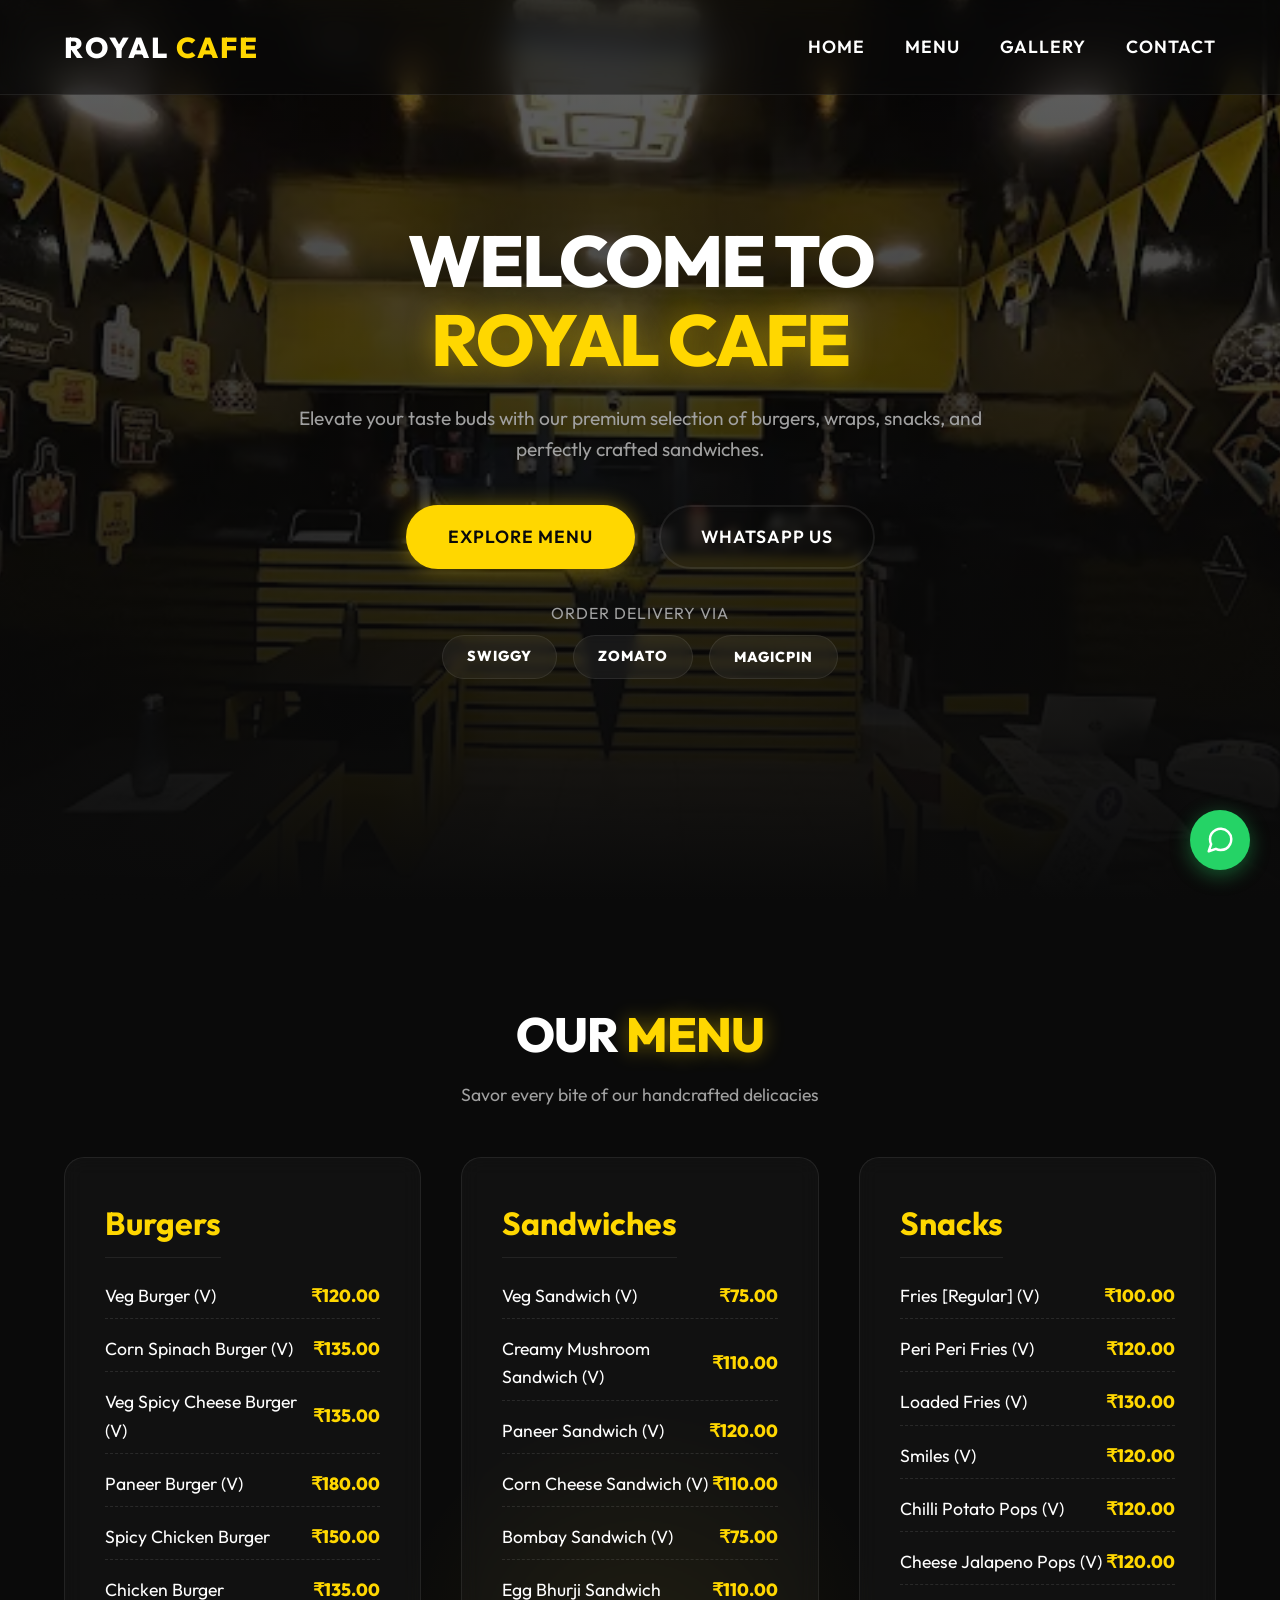
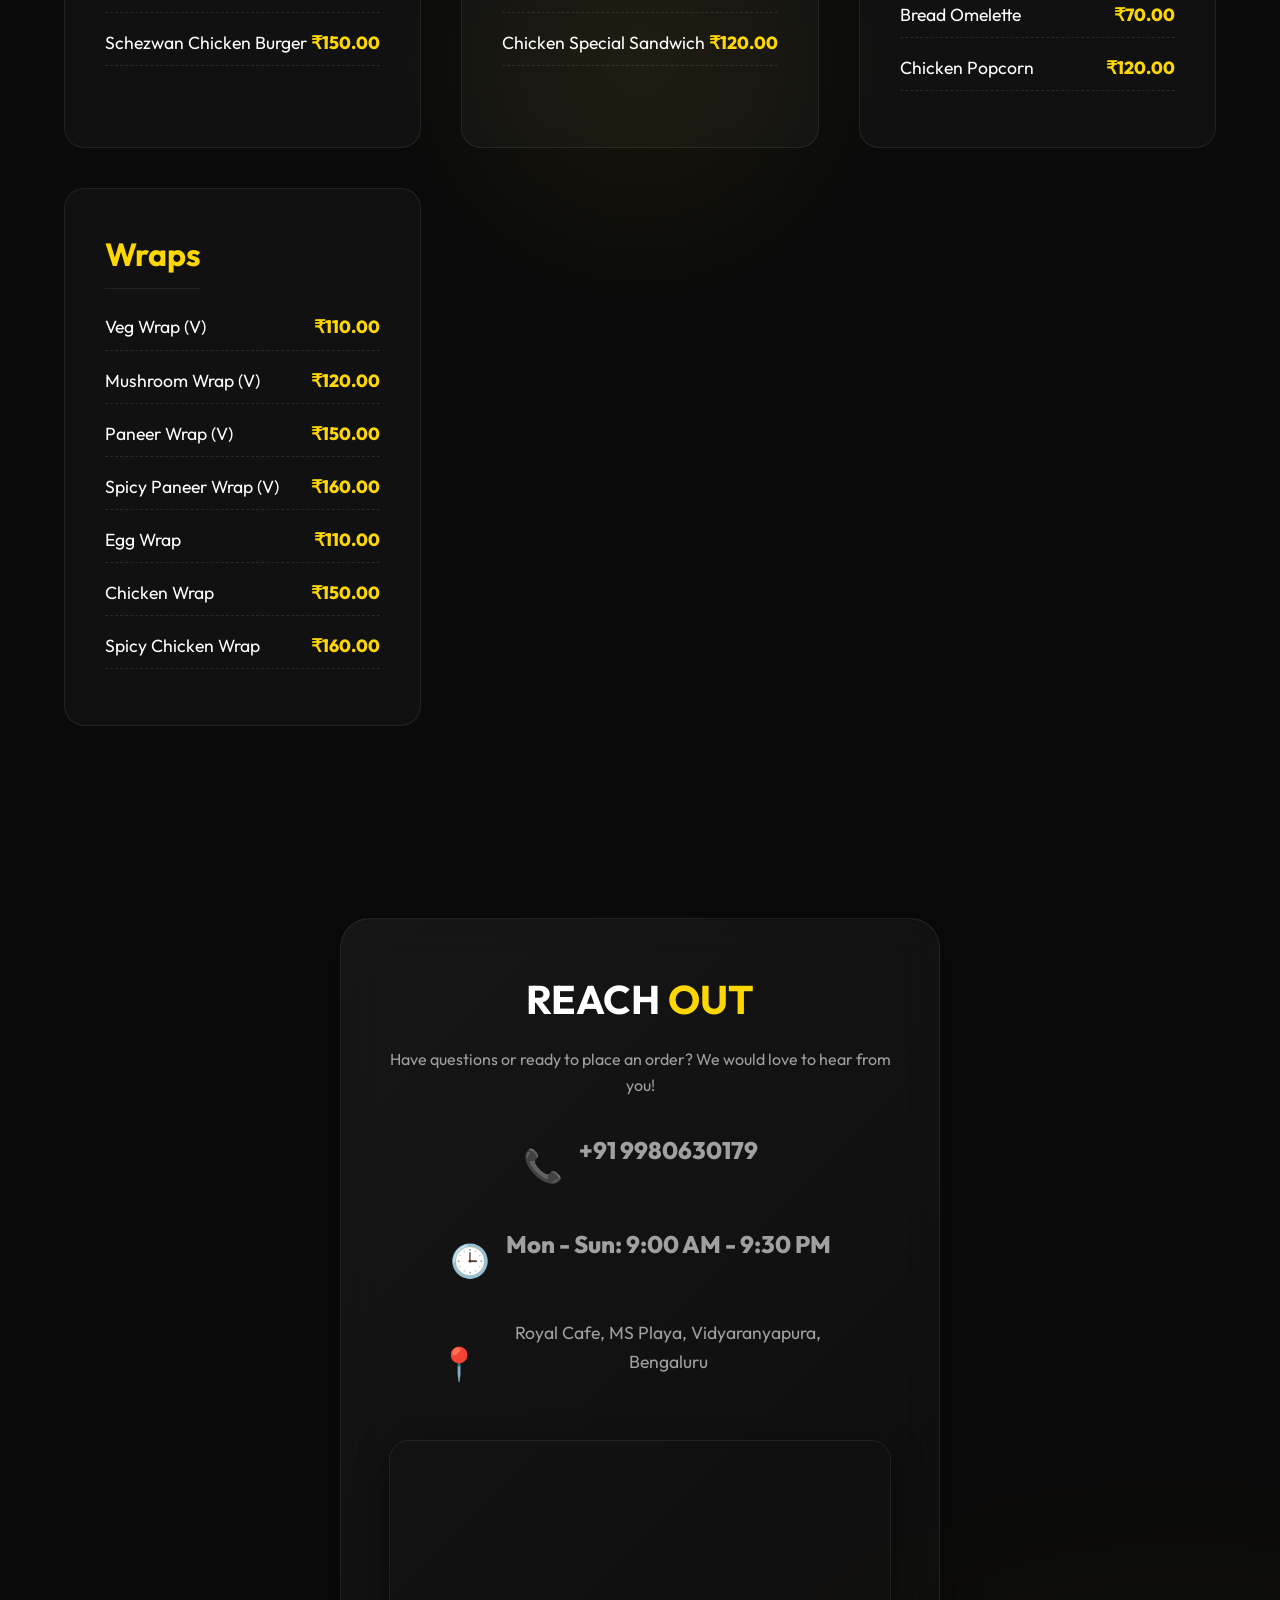
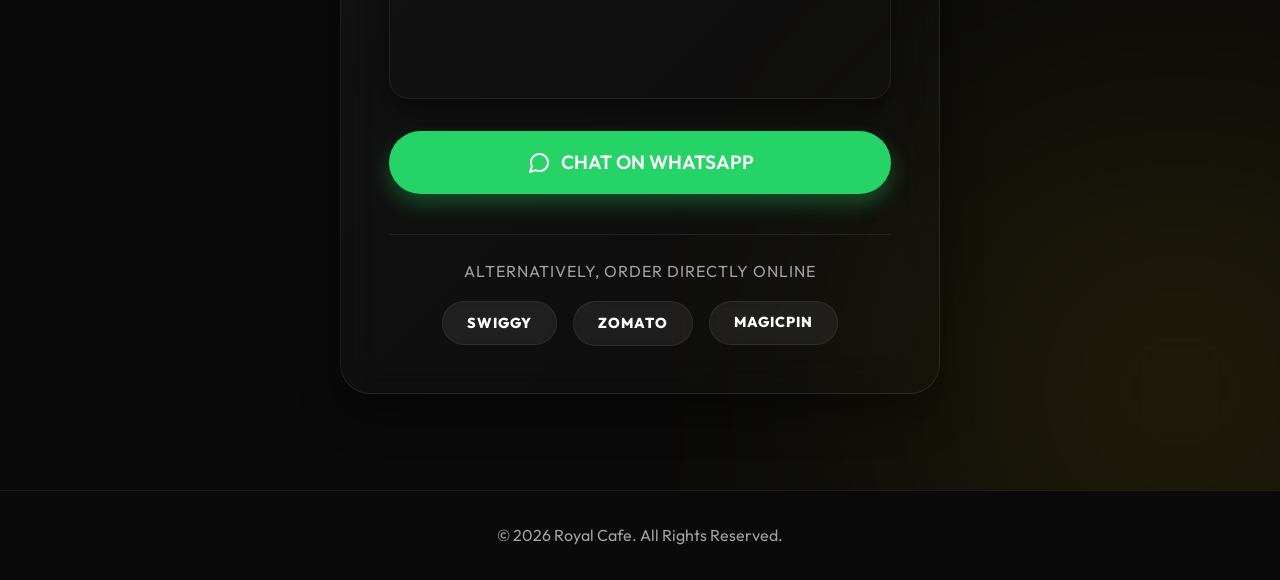
==== index.html @ f2dccd36 "Add files via upload" ====
<!DOCTYPE html>
<html lang="en">
<head>
    <meta charset="UTF-8">
    <meta name="viewport" content="width=device-width, initial-scale=1.0">
    <title>Royal Cafe | Exquisite Taste</title>
    <meta name="description" content="Discover Royal Cafe's aesthetic vibe, mouthwatering burgers, sandwiches, wraps, and snacks. Dine in or order via WhatsApp.">
    <link href="https://fonts.googleapis.com/css2?family=Outfit:wght@300;400;600;800&display=swap" rel="stylesheet">
    <link rel="stylesheet" href="styles.css">
</head>
<body>

    <!-- Navigation -->
    <nav class="navbar">
        <div class="logo">ROYAL <span>CAFE</span></div>
        <ul class="nav-links">
            <li><a href="#home">Home</a></li>
            <li><a href="#menu">Menu</a></li>
            <li><a href="gallery.html">Gallery</a></li>
            <li><a href="#contact">Contact</a></li>
        </ul>
        <div class="hamburger">
            <span class="bar"></span>
            <span class="bar"></span>
            <span class="bar"></span>
        </div>
    </nav>

    <!-- Hero Section -->
    <header id="home" class="hero">
        <div class="hero-bg" style="background-image: url('interior (2).webp');"></div>
        <div class="hero-overlay"></div>
        <div class="hero-content reveal">
            <h1>Welcome to <br><span>Royal Cafe</span></h1>
            <p>Elevate your taste buds with our premium selection of burgers, wraps, snacks, and perfectly crafted sandwiches.</p>
            <div class="hero-buttons">
                <a href="#menu" class="btn btn-primary">Explore Menu</a>
                <a href="https://wa.me/919980630179" target="_blank" class="btn btn-secondary">WhatsApp Us</a>
            </div>
            <div class="delivery-partners" style="margin-top: 2rem;">
                <p style="font-size: 1rem; color: var(--text-muted); margin-bottom: 0.5rem; text-transform: uppercase; letter-spacing: 1px;">Order Delivery via</p>
                <div class="partner-links">
                    <a href="https://www.swiggy.com/city/bangalore/royal-cafe-ms-playa-vidyaranyapura-rest906456?utm_source=GooglePlaceOrder&utm_campaign=GoogleMap&is_retargeting=true&media_source=GooglePlaceOrder" target="_blank" class="btn-partner swiggy">Swiggy</a>
                    <a href="https://www.zomato.com/bangalore/royal-cafe-3-yelahanka-bangalore/order" target="_blank" class="btn-partner zomato">Zomato</a>
                    <a href="https://magicpin.in/Bangalore/Vidyaranyapura/Restaurant/Royal-Cafe/store/172638a/delivery/?utm_source=reserve_google&utm_campaign=starter_integration&tabType=delivery&utm_medium=delivery&rwg_token=AFd1xnEIFIDOJBUjgpgEuoTiCwUK1Gg9HE5G6kURZwYyQEnGKl_tK2FlZYWkw2JSVCEMwTXDHV5UgAfMB9CC8qQQxAIZXKA6AQ%3D%3D" target="_blank" class="btn-partner magicpin">MagicPin</a>
                </div>
            </div>
        </div>
    </header>

    <!-- Menu Section -->
    <section id="menu" class="menu-section">
        <div class="section-title reveal">
            <h2>Our <span>Menu</span></h2>
            <p>Savor every bite of our handcrafted delicacies</p>
        </div>

        <div class="menu-container reveal">
            <!-- Burgers -->
            <div class="menu-category">
                <h3>Burgers</h3>
                <ul class="menu-list">
                    <li><span class="item-name">Veg Burger (V)</span> <span class="item-price">₹120.00</span></li>
                    <li><span class="item-name">Corn Spinach Burger (V)</span> <span class="item-price">₹135.00</span></li>
                    <li><span class="item-name">Veg Spicy Cheese Burger (V)</span> <span class="item-price">₹135.00</span></li>
                    <li><span class="item-name">Paneer Burger (V)</span> <span class="item-price">₹180.00</span></li>
                    <li><span class="item-name">Spicy Chicken Burger</span> <span class="item-price">₹150.00</span></li>
                    <li><span class="item-name">Chicken Burger</span> <span class="item-price">₹135.00</span></li>
                    <li><span class="item-name">Schezwan Chicken Burger</span> <span class="item-price">₹150.00</span></li>
                </ul>
            </div>

            <!-- Sandwiches -->
            <div class="menu-category">
                <h3>Sandwiches</h3>
                <ul class="menu-list">
                    <li><span class="item-name">Veg Sandwich (V)</span> <span class="item-price">₹75.00</span></li>
                    <li><span class="item-name">Creamy Mushroom Sandwich (V)</span> <span class="item-price">₹110.00</span></li>
                    <li><span class="item-name">Paneer Sandwich (V)</span> <span class="item-price">₹120.00</span></li>
                    <li><span class="item-name">Corn Cheese Sandwich (V)</span> <span class="item-price">₹110.00</span></li>
                    <li><span class="item-name">Bombay Sandwich (V)</span> <span class="item-price">₹75.00</span></li>
                    <li><span class="item-name">Egg Bhurji Sandwich</span> <span class="item-price">₹110.00</span></li>
                    <li><span class="item-name">Chicken Special Sandwich</span> <span class="item-price">₹120.00</span></li>
                </ul>
            </div>

            <!-- Snacks -->
            <div class="menu-category">
                <h3>Snacks</h3>
                <ul class="menu-list">
                    <li><span class="item-name">Fries [Regular] (V)</span> <span class="item-price">₹100.00</span></li>
                    <li><span class="item-name">Peri Peri Fries (V)</span> <span class="item-price">₹120.00</span></li>
                    <li><span class="item-name">Loaded Fries (V)</span> <span class="item-price">₹130.00</span></li>
                    <li><span class="item-name">Smiles (V)</span> <span class="item-price">₹120.00</span></li>
                    <li><span class="item-name">Chilli Potato Pops (V)</span> <span class="item-price">₹120.00</span></li>
                    <li><span class="item-name">Cheese Jalapeno Pops (V)</span> <span class="item-price">₹120.00</span></li>
                    <li><span class="item-name">Bread Omelette</span> <span class="item-price">₹70.00</span></li>
                    <li><span class="item-name">Chicken Popcorn</span> <span class="item-price">₹120.00</span></li>
                </ul>
            </div>

            <!-- Wraps -->
            <div class="menu-category">
                <h3>Wraps</h3>
                <ul class="menu-list">
                    <li><span class="item-name">Veg Wrap (V)</span> <span class="item-price">₹110.00</span></li>
                    <li><span class="item-name">Mushroom Wrap (V)</span> <span class="item-price">₹120.00</span></li>
                    <li><span class="item-name">Paneer Wrap (V)</span> <span class="item-price">₹150.00</span></li>
                    <li><span class="item-name">Spicy Paneer Wrap (V)</span> <span class="item-price">₹160.00</span></li>
                    <li><span class="item-name">Egg Wrap</span> <span class="item-price">₹110.00</span></li>
                    <li><span class="item-name">Chicken Wrap</span> <span class="item-price">₹150.00</span></li>
                    <li><span class="item-name">Spicy Chicken Wrap</span> <span class="item-price">₹160.00</span></li>
                </ul>
            </div>
        </div>
    </section>

    <!-- Contact Section -->
    <section id="contact" class="contact-section reveal">
        <div class="contact-container">
            <div class="contact-card">
                <h2>Reach <span>Out</span></h2>
                <p>Have questions or ready to place an order? We would love to hear from you!</p>
                
                <div class="contact-details" style="flex-direction: column; gap: 1.5rem; align-items: center;">
                    <div class="detail">
                        <span class="icon">📞</span>
                        <p>+91 9980630179</p>
                    </div>
                    <div class="detail">
                        <span class="icon">🕒</span>
                        <p>Mon - Sun: 9:00 AM - 9:30 PM</p>
                    </div>
                    <div class="detail" style="font-size: 1.1rem; color: var(--text-muted); font-weight: 400; max-width: 80%;">
                        <span class="icon">📍</span>
                        <p>Royal Cafe, MS Playa, Vidyaranyapura, Bengaluru</p>
                    </div>
                </div>

                <!-- Google Maps Embed -->
                <div class="map-container" style="border-radius: 20px; overflow: hidden; margin-bottom: 2rem; border: 1px solid var(--border); box-shadow: 0 10px 30px rgba(0,0,0,0.5);">
                    <iframe 
                        src="https://maps.google.com/maps?q=13.0892763,77.5465783&z=16&output=embed" 
                        width="100%" 
                        height="250" 
                        style="border:0;" 
                        allowfullscreen="" 
                        loading="lazy" 
                        referrerpolicy="no-referrer-when-downgrade">
                    </iframe>
                </div>

                <a href="https://wa.me/919980630179" target="_blank" class="whatsapp-btn">
                    <svg viewBox="0 0 24 24" width="24" height="24" stroke="currentColor" stroke-width="2" fill="none" stroke-linecap="round" stroke-linejoin="round" class="css-i6dzq1"><path d="M21 11.5a8.38 8.38 0 0 1-.9 3.8 8.5 8.5 0 0 1-7.6 4.7 8.38 8.38 0 0 1-3.8-.9L3 21l1.9-5.7a8.38 8.38 0 0 1-.9-3.8 8.5 8.5 0 0 1 4.7-7.6 8.38 8.38 0 0 1 3.8-.9h.5a8.48 8.48 0 0 1 8 8v.5z"></path></svg>
                    Chat on WhatsApp
                </a>

                <div class="delivery-partners" style="margin-top: 2.5rem; border-top: 1px solid var(--border); padding-top: 1.5rem;">
                    <p style="font-size: 1rem; color: var(--text-muted); margin-bottom: 1rem; text-transform: uppercase; letter-spacing: 1px;">Alternatively, Order directly online</p>
                    <div class="partner-links" style="justify-content: center;">
                        <a href="https://www.swiggy.com/city/bangalore/royal-cafe-ms-playa-vidyaranyapura-rest906456?utm_source=GooglePlaceOrder&utm_campaign=GoogleMap&is_retargeting=true&media_source=GooglePlaceOrder" target="_blank" class="btn-partner swiggy">Swiggy</a>
                        <a href="https://www.zomato.com/bangalore/royal-cafe-3-yelahanka-bangalore/order" target="_blank" class="btn-partner zomato">Zomato</a>
                        <a href="https://magicpin.in/Bangalore/Vidyaranyapura/Restaurant/Royal-Cafe/store/172638a/delivery/?utm_source=reserve_google&utm_campaign=starter_integration&tabType=delivery&utm_medium=delivery&rwg_token=AFd1xnEIFIDOJBUjgpgEuoTiCwUK1Gg9HE5G6kURZwYyQEnGKl_tK2FlZYWkw2JSVCEMwTXDHV5UgAfMB9CC8qQQxAIZXKA6AQ%3D%3D" target="_blank" class="btn-partner magicpin">MagicPin</a>
                    </div>
                </div>
            </div>
        </div>
    </section>

    <!-- Floating WhatsApp Icon -->
    <a href="https://wa.me/919980630179" target="_blank" class="floating-wa" aria-label="WhatsApp">
        <svg viewBox="0 0 24 24" width="30" height="30" stroke="currentColor" stroke-width="2" fill="none" stroke-linecap="round" stroke-linejoin="round" class="css-i6dzq1"><path d="M21 11.5a8.38 8.38 0 0 1-.9 3.8 8.5 8.5 0 0 1-7.6 4.7 8.38 8.38 0 0 1-3.8-.9L3 21l1.9-5.7a8.38 8.38 0 0 1-.9-3.8 8.5 8.5 0 0 1 4.7-7.6 8.38 8.38 0 0 1 3.8-.9h.5a8.48 8.48 0 0 1 8 8v.5z"></path></svg>
    </a>

    <footer>
        <p>&copy; 2026 Royal Cafe. All Rights Reserved.</p>
    </footer>

    <script src="script.js"></script>
</body>
</html>
---- styles.css ----
/* ===== VARS ===== */
:root {
    --bg-dark: #0a0a0a;
    --bg-surface: #141414;
    --bg-card: rgba(255, 255, 255, 0.03);
    
    --primary: #FFD700;
    --primary-glow: rgba(255, 215, 0, 0.4);
    --primary-dark: #ccac00;
    
    --text-main: #ffffff;
    --text-muted: #a0a0a0;
    
    --border: rgba(255, 255, 255, 0.08);
    
    --transition: all 0.3s cubic-bezier(0.25, 0.8, 0.25, 1);
}

/* ===== RESET ===== */
* {
    margin: 0;
    padding: 0;
    box-sizing: border-box;
}

html {
    scroll-behavior: smooth;
    font-family: 'Outfit', sans-serif;
    background-color: var(--bg-dark);
    color: var(--text-main);
    overflow-x: hidden;
}

body {
    overflow-x: hidden;
    line-height: 1.6;
}

a {
    text-decoration: none;
    color: inherit;
    transition: var(--transition);
}

ul {
    list-style: none;
}

/* ===== UTILITIES ===== */
.section-title {
    text-align: center;
    margin-bottom: 3rem;
    position: relative;
    z-index: 2;
}

.section-title h2 {
    font-size: 3rem;
    font-weight: 800;
    letter-spacing: -1px;
    text-transform: uppercase;
    color: var(--text-main);
}

.section-title h2 span {
    color: var(--primary);
    text-shadow: 0 0 20px var(--primary-glow);
}

.section-title p {
    color: var(--text-muted);
    font-size: 1.1rem;
    margin-top: 0.5rem;
}

/* ===== NAVBAR ===== */
.navbar {
    position: fixed;
    top: 0;
    left: 0;
    width: 100%;
    padding: 1.5rem 5%;
    display: flex;
    justify-content: space-between;
    align-items: center;
    z-index: 1000;
    background: rgba(10, 10, 10, 0.5);
    backdrop-filter: blur(15px);
    -webkit-backdrop-filter: blur(15px);
    border-bottom: 1px solid var(--border);
    transition: var(--transition);
}

.navbar.scrolled {
    padding: 1rem 5%;
    background: rgba(10, 10, 10, 0.85);
    box-shadow: 0 4px 30px rgba(0, 0, 0, 0.5);
}

.logo {
    font-size: 1.8rem;
    font-weight: 800;
    letter-spacing: 2px;
}

.logo span {
    color: var(--primary);
}

.nav-links {
    display: flex;
    gap: 2.5rem;
}

.nav-links li a {
    font-weight: 600;
    font-size: 1.1rem;
    text-transform: uppercase;
    letter-spacing: 1px;
    position: relative;
}

.nav-links li a::after {
    content: '';
    position: absolute;
    width: 0;
    height: 2px;
    background: var(--primary);
    left: 0;
    bottom: -5px;
    transition: var(--transition);
    box-shadow: 0 0 10px var(--primary-glow);
}

.nav-links li a:hover::after, .nav-links li a.active::after {
    width: 100%;
}

.nav-links li a:hover {
    color: var(--primary);
}

/* Mobile Menu Toggle */
.hamburger {
    display: none;
    cursor: pointer;
}

.bar {
    display: block;
    width: 25px;
    height: 3px;
    margin: 5px auto;
    background-color: var(--text-main);
    transition: var(--transition);
}

/* ===== HERO SECTION ===== */
.hero {
    position: relative;
    height: 100vh;
    display: flex;
    align-items: center;
    justify-content: center;
    text-align: center;
    overflow: hidden;
}

.hero-bg {
    position: absolute;
    top: 0;
    left: 0;
    width: 100%;
    height: 100%;
    background-size: cover;
    background-position: center;
    z-index: 1;
    transform: scale(1.1);
    animation: zoomOut 15s infinite alternate ease-in-out;
}

.hero-overlay {
    position: absolute;
    top: 0;
    left: 0;
    width: 100%;
    height: 100%;
    background: linear-gradient(180deg, rgba(0,0,0,0.6) 0%, rgba(10,10,10,1) 100%);
    z-index: 2;
}

.hero-content {
    position: relative;
    z-index: 3;
    max-width: 800px;
    padding: 0 20px;
}

.hero-content h1 {
    font-size: 4.5rem;
    font-weight: 800;
    line-height: 1.1;
    margin-bottom: 1.5rem;
    text-transform: uppercase;
    letter-spacing: -2px;
}

.hero-content h1 span {
    color: var(--primary);
    text-shadow: 0 0 30px var(--primary-glow);
}

.hero-content p {
    font-size: 1.2rem;
    color: var(--text-muted);
    margin-bottom: 2.5rem;
}

.hero-buttons {
    display: flex;
    gap: 1.5rem;
    justify-content: center;
}

.btn {
    padding: 1rem 2.5rem;
    font-size: 1.1rem;
    font-weight: 600;
    text-transform: uppercase;
    letter-spacing: 1px;
    border-radius: 50px;
    cursor: pointer;
    transition: var(--transition);
}

.btn-primary {
    background-color: var(--primary);
    color: var(--bg-dark);
    border: 2px solid var(--primary);
    box-shadow: 0 0 20px var(--primary-glow);
}

.btn-primary:hover {
    background-color: var(--primary-dark);
    border-color: var(--primary-dark);
    box-shadow: 0 0 30px var(--primary-glow);
    transform: translateY(-3px);
}

.btn-secondary {
    background: transparent;
    color: var(--text-main);
    border: 2px solid var(--border);
    backdrop-filter: blur(5px);
}

.btn-secondary:hover {
    border-color: var(--text-main);
    background: rgba(255,255,255,0.1);
    transform: translateY(-3px);
}

.partner-links {
    display: flex;
    gap: 1rem;
    justify-content: center;
    flex-wrap: wrap;
}

.btn-partner {
    padding: 0.6rem 1.5rem;
    font-size: 0.9rem;
    font-weight: 800;
    text-transform: uppercase;
    letter-spacing: 1px;
    border-radius: 50px;
    background: rgba(255, 255, 255, 0.05);
    border: 1px solid var(--border);
    backdrop-filter: blur(5px);
    transition: var(--transition);
}

.btn-partner.swiggy:hover {
    background-color: #fc8019;
    border-color: #fc8019;
    color: #fff;
    box-shadow: 0 5px 15px rgba(252, 128, 25, 0.4);
    transform: translateY(-3px);
}

.btn-partner.zomato:hover {
    background-color: #E23744;
    border-color: #E23744;
    color: #fff;
    box-shadow: 0 5px 15px rgba(226, 55, 68, 0.4);
    transform: translateY(-3px);
}

.btn-partner.magicpin:hover {
    background-color: #E91E63;
    border-color: #E91E63;
    color: #fff;
    box-shadow: 0 5px 15px rgba(233, 30, 99, 0.4);
    transform: translateY(-3px);
}

/* ===== MENU SECTION ===== */
.menu-section {
    padding: 6rem 5%;
    position: relative;
    background-color: var(--bg-dark);
}

.menu-section::before {
    content: '';
    position: absolute;
    top: 50%;
    left: 50%;
    transform: translate(-50%, -50%);
    width: 600px;
    height: 600px;
    background: radial-gradient(circle, var(--primary-glow) 0%, transparent 60%);
    opacity: 0.15;
    z-index: 1;
    pointer-events: none;
}

.menu-container {
    display: grid;
    grid-template-columns: repeat(auto-fit, minmax(320px, 1fr));
    gap: 2.5rem;
    position: relative;
    z-index: 2;
    max-width: 1400px;
    margin: 0 auto;
}

.menu-category {
    background: var(--bg-card);
    border: 1px solid var(--border);
    border-radius: 20px;
    padding: 2.5rem;
    backdrop-filter: blur(10px);
    -webkit-backdrop-filter: blur(10px);
    transition: var(--transition);
}

.menu-category:hover {
    transform: translateY(-10px);
    border-color: rgba(255, 215, 0, 0.3);
    box-shadow: 0 15px 30px rgba(0, 0, 0, 0.5), 0 0 20px rgba(255, 215, 0, 0.1);
}

.menu-category h3 {
    font-size: 2rem;
    color: var(--primary);
    margin-bottom: 1.5rem;
    border-bottom: 1px solid var(--border);
    padding-bottom: 0.5rem;
    display: inline-block;
}

.menu-list li {
    display: flex;
    justify-content: space-between;
    align-items: center;
    margin-bottom: 1rem;
    padding-bottom: 0.5rem;
    border-bottom: 1px dashed rgba(255,255,255,0.1);
    transition: var(--transition);
}

.menu-list li:hover {
    color: var(--primary);
    padding-left: 10px;
}

.item-name {
    font-weight: 400;
    font-size: 1.1rem;
}

.item-price {
    font-weight: 800;
    color: var(--primary);
    font-size: 1.1rem;
}

/* ===== GALLERY SECTION ===== */
.gallery-section {
    padding: 6rem 5%;
    background-color: var(--bg-surface);
}

.gallery-grid {
    display: grid;
    grid-template-columns: repeat(2, 1fr);
    gap: 1.5rem;
    max-width: 1200px;
    margin: 0 auto;
}

.gallery-item {
    position: relative;
    border-radius: 20px;
    overflow: hidden;
    aspect-ratio: 4/3;
}

.gallery-item img {
    width: 100%;
    height: 100%;
    object-fit: cover;
    transition: transform 0.6s cubic-bezier(0.25, 1, 0.5, 1);
}

.gallery-item::after {
    content: '';
    position: absolute;
    inset: 0;
    background: linear-gradient(to top, rgba(0,0,0,0.8) 0%, transparent 50%);
    opacity: 0;
    transition: var(--transition);
}

.gallery-item:hover img {
    transform: scale(1.1);
}

.gallery-item:hover::after {
    opacity: 1;
}

/* ===== CONTACT SECTION ===== */
.contact-section {
    padding: 6rem 5%;
    background-color: var(--bg-dark);
    position: relative;
    overflow: hidden;
}

.contact-section::before {
    content: '';
    position: absolute;
    bottom: -100px;
    right: -100px;
    width: 400px;
    height: 400px;
    background: var(--primary);
    filter: blur(150px);
    opacity: 0.15;
    z-index: 1;
}

.contact-container {
    max-width: 600px;
    margin: 0 auto;
    position: relative;
    z-index: 2;
}

.contact-card {
    background: linear-gradient(135deg, rgba(255,255,255,0.05) 0%, rgba(255,255,255,0.01) 100%);
    border: 1px solid var(--border);
    border-radius: 30px;
    padding: 3rem;
    text-align: center;
    backdrop-filter: blur(20px);
    -webkit-backdrop-filter: blur(20px);
    box-shadow: 0 20px 40px rgba(0,0,0,0.4);
}

.contact-card h2 {
    font-size: 2.5rem;
    text-transform: uppercase;
    margin-bottom: 1rem;
}

.contact-card h2 span {
    color: var(--primary);
}

.contact-card p {
    color: var(--text-muted);
    margin-bottom: 2rem;
}

.contact-details {
    display: flex;
    justify-content: center;
    margin-bottom: 2rem;
}

.detail {
    display: flex;
    align-items: center;
    gap: 1rem;
    font-size: 1.5rem;
    font-weight: 800;
}

.detail .icon {
    font-size: 2rem;
    color: var(--primary);
}

.whatsapp-btn {
    display: flex;
    align-items: center;
    justify-content: center;
    gap: 10px;
    background: #25D366; /* WhatsApp official green, but let's keep it vibrant */
    color: #fff;
    padding: 1rem 2rem;
    border-radius: 50px;
    font-size: 1.2rem;
    font-weight: 600;
    text-transform: uppercase;
    transition: var(--transition);
    box-shadow: 0 10px 20px rgba(37, 211, 102, 0.3);
}

.whatsapp-btn:hover {
    transform: translateY(-5px);
    box-shadow: 0 15px 30px rgba(37, 211, 102, 0.4);
}

/* ===== FLOATING WA ===== */
.floating-wa {
    position: fixed;
    bottom: 30px;
    right: 30px;
    background-color: #25D366;
    color: white;
    width: 60px;
    height: 60px;
    border-radius: 50%;
    display: flex;
    justify-content: center;
    align-items: center;
    box-shadow: 0 5px 20px rgba(37, 211, 102, 0.4);
    z-index: 1000;
    transition: var(--transition);
    animation: pulse 2s infinite;
}

.floating-wa:hover {
    transform: scale(1.1);
}

@keyframes pulse {
    0% {
        box-shadow: 0 0 0 0 rgba(37, 211, 102, 0.4);
    }
    70% {
        box-shadow: 0 0 0 15px rgba(37, 211, 102, 0);
    }
    100% {
        box-shadow: 0 0 0 0 rgba(37, 211, 102, 0);
    }
}

/* ===== FOOTER ===== */
footer {
    text-align: center;
    padding: 2rem;
    border-top: 1px solid var(--border);
    color: var(--text-muted);
}

/* ===== ANIMATIONS ===== */
@keyframes zoomOut {
    from {
        transform: scale(1.1);
    }
    to {
        transform: scale(1);
    }
}

/* Reveal classes for JS Intersection Observer */
.reveal {
    opacity: 0;
    transform: translateY(40px);
    transition: all 0.8s cubic-bezier(0.25, 0.8, 0.25, 1);
}

.reveal.active {
    opacity: 1;
    transform: translateY(0);
}

/* ===== RESPONSIVE ===== */
@media (max-width: 991px) {
    .hero-content h1 {
        font-size: 3.5rem;
    }
}

@media (max-width: 768px) {
    .hamburger {
        display: block;
    }

    .hamburger.active .bar:nth-child(2) {
        opacity: 0;
    }
    .hamburger.active .bar:nth-child(1) {
        transform: translateY(8px) rotate(45deg);
    }
    .hamburger.active .bar:nth-child(3) {
        transform: translateY(-8px) rotate(-45deg);
    }

    .nav-links {
        position: fixed;
        left: -100%;
        top: 70px;
        gap: 0;
        flex-direction: column;
        background-color: rgba(20, 20, 20, 0.95);
        backdrop-filter: blur(15px);
        width: 100%;
        text-align: center;
        transition: 0.5s;
        border-bottom: 1px solid var(--border);
    }

    .nav-links.active {
        left: 0;
    }

    .nav-links li {
        margin: 1rem 0;
    }

    .hero-buttons {
        flex-direction: column;
        gap: 1rem;
    }
    
    .gallery-grid {
        grid-template-columns: 1fr;
    }
    
    .menu-category h3 {
        font-size: 1.5rem;
    }
}
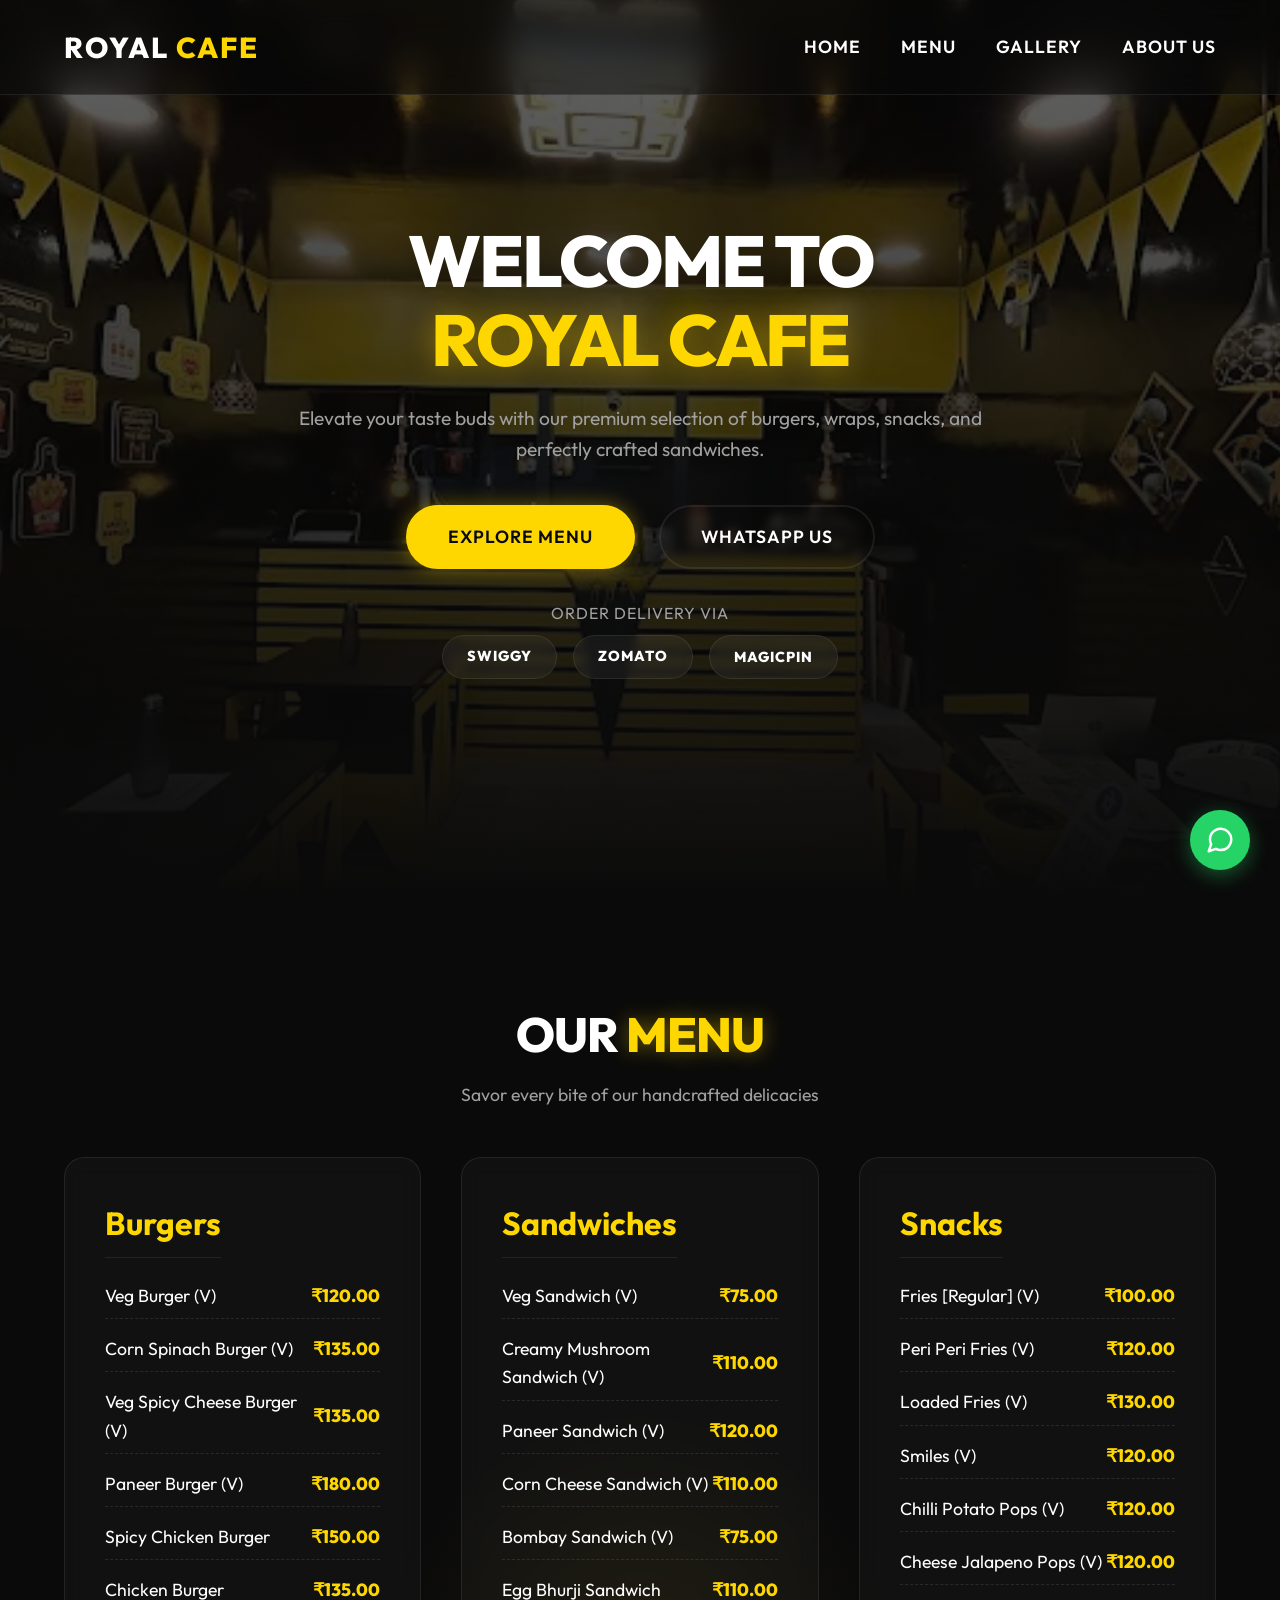
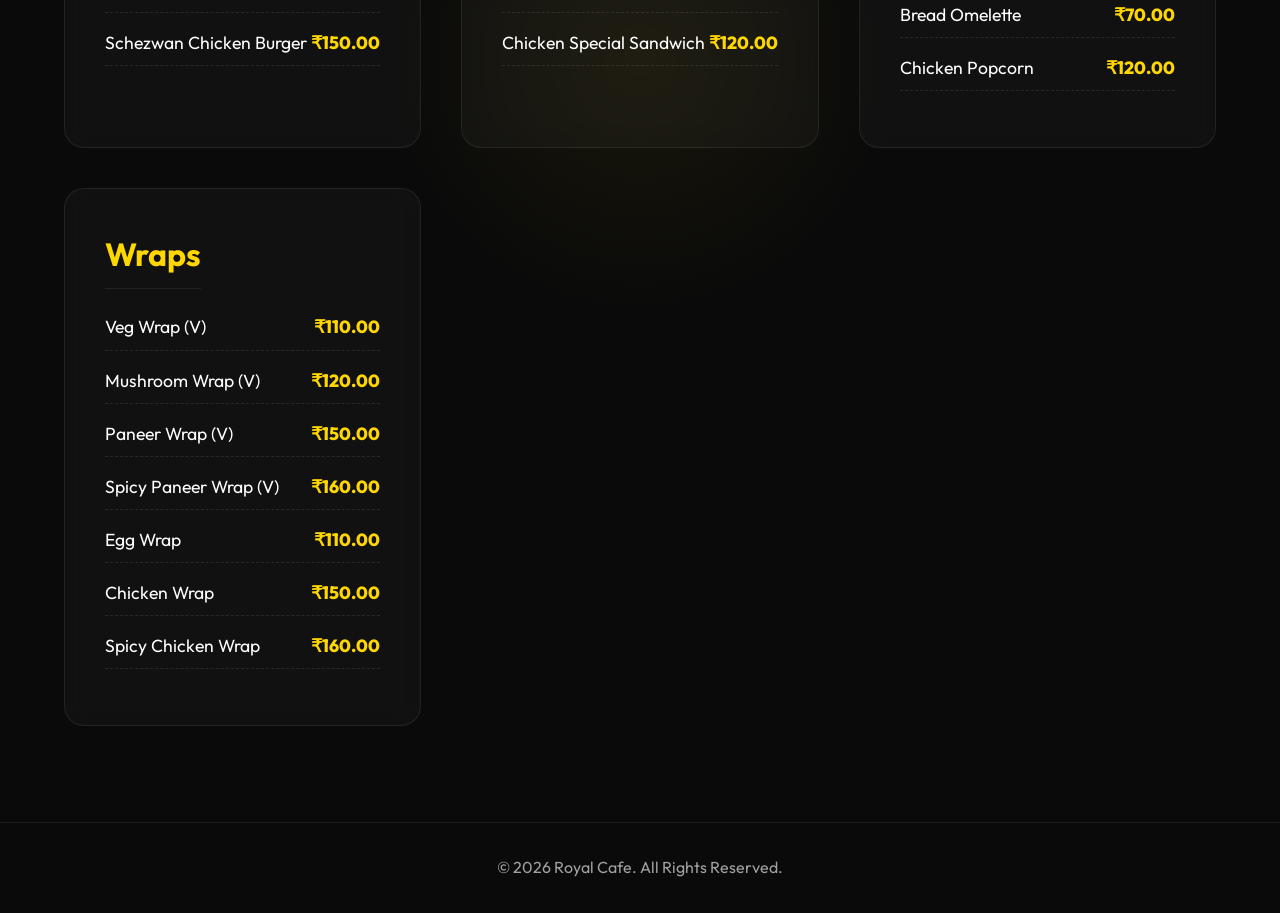
==== commit d1874850: "Add files via upload" ====
--- a/index.html
+++ b/index.html
@@ -11,13 +11,13 @@
 <body>
 
     <!-- Navigation -->
-    <nav class="navbar">
+    <nav class="navbar scrolled">
         <div class="logo">ROYAL <span>CAFE</span></div>
         <ul class="nav-links">
             <li><a href="#home">Home</a></li>
             <li><a href="#menu">Menu</a></li>
             <li><a href="gallery.html">Gallery</a></li>
-            <li><a href="#contact">Contact</a></li>
+            <li><a href="about.html">About Us</a></li>
         </ul>
         <div class="hamburger">
             <span class="bar"></span>
@@ -115,56 +115,6 @@
         </div>
     </section>
 
-    <!-- Contact Section -->
-    <section id="contact" class="contact-section reveal">
-        <div class="contact-container">
-            <div class="contact-card">
-                <h2>Reach <span>Out</span></h2>
-                <p>Have questions or ready to place an order? We would love to hear from you!</p>
-                
-                <div class="contact-details" style="flex-direction: column; gap: 1.5rem; align-items: center;">
-                    <div class="detail">
-                        <span class="icon">📞</span>
-                        <p>+91 9980630179</p>
-                    </div>
-                    <div class="detail">
-                        <span class="icon">🕒</span>
-                        <p>Mon - Sun: 9:00 AM - 9:30 PM</p>
-                    </div>
-                    <div class="detail" style="font-size: 1.1rem; color: var(--text-muted); font-weight: 400; max-width: 80%;">
-                        <span class="icon">📍</span>
-                        <p>Royal Cafe, MS Playa, Vidyaranyapura, Bengaluru</p>
-                    </div>
-                </div>
-
-                <!-- Google Maps Embed -->
-                <div class="map-container" style="border-radius: 20px; overflow: hidden; margin-bottom: 2rem; border: 1px solid var(--border); box-shadow: 0 10px 30px rgba(0,0,0,0.5);">
-                    <iframe 
-                        src="https://maps.google.com/maps?q=13.0892763,77.5465783&z=16&output=embed" 
-                        width="100%" 
-                        height="250" 
-                        style="border:0;" 
-                        allowfullscreen="" 
-                        loading="lazy" 
-                        referrerpolicy="no-referrer-when-downgrade">
-                    </iframe>
-                </div>
-
-                <a href="https://wa.me/919980630179" target="_blank" class="whatsapp-btn">
-                    <svg viewBox="0 0 24 24" width="24" height="24" stroke="currentColor" stroke-width="2" fill="none" stroke-linecap="round" stroke-linejoin="round" class="css-i6dzq1"><path d="M21 11.5a8.38 8.38 0 0 1-.9 3.8 8.5 8.5 0 0 1-7.6 4.7 8.38 8.38 0 0 1-3.8-.9L3 21l1.9-5.7a8.38 8.38 0 0 1-.9-3.8 8.5 8.5 0 0 1 4.7-7.6 8.38 8.38 0 0 1 3.8-.9h.5a8.48 8.48 0 0 1 8 8v.5z"></path></svg>
-                    Chat on WhatsApp
-                </a>
-
-                <div class="delivery-partners" style="margin-top: 2.5rem; border-top: 1px solid var(--border); padding-top: 1.5rem;">
-                    <p style="font-size: 1rem; color: var(--text-muted); margin-bottom: 1rem; text-transform: uppercase; letter-spacing: 1px;">Alternatively, Order directly online</p>
-                    <div class="partner-links" style="justify-content: center;">
-                        <a href="https://www.swiggy.com/city/bangalore/royal-cafe-ms-playa-vidyaranyapura-rest906456?utm_source=GooglePlaceOrder&utm_campaign=GoogleMap&is_retargeting=true&media_source=GooglePlaceOrder" target="_blank" class="btn-partner swiggy">Swiggy</a>
-                        <a href="https://www.zomato.com/bangalore/royal-cafe-3-yelahanka-bangalore/order" target="_blank" class="btn-partner zomato">Zomato</a>
-                        <a href="https://magicpin.in/Bangalore/Vidyaranyapura/Restaurant/Royal-Cafe/store/172638a/delivery/?utm_source=reserve_google&utm_campaign=starter_integration&tabType=delivery&utm_medium=delivery&rwg_token=AFd1xnEIFIDOJBUjgpgEuoTiCwUK1Gg9HE5G6kURZwYyQEnGKl_tK2FlZYWkw2JSVCEMwTXDHV5UgAfMB9CC8qQQxAIZXKA6AQ%3D%3D" target="_blank" class="btn-partner magicpin">MagicPin</a>
-                    </div>
-                </div>
-            </div>
-        </div>
     </section>
 
     <!-- Floating WhatsApp Icon -->
